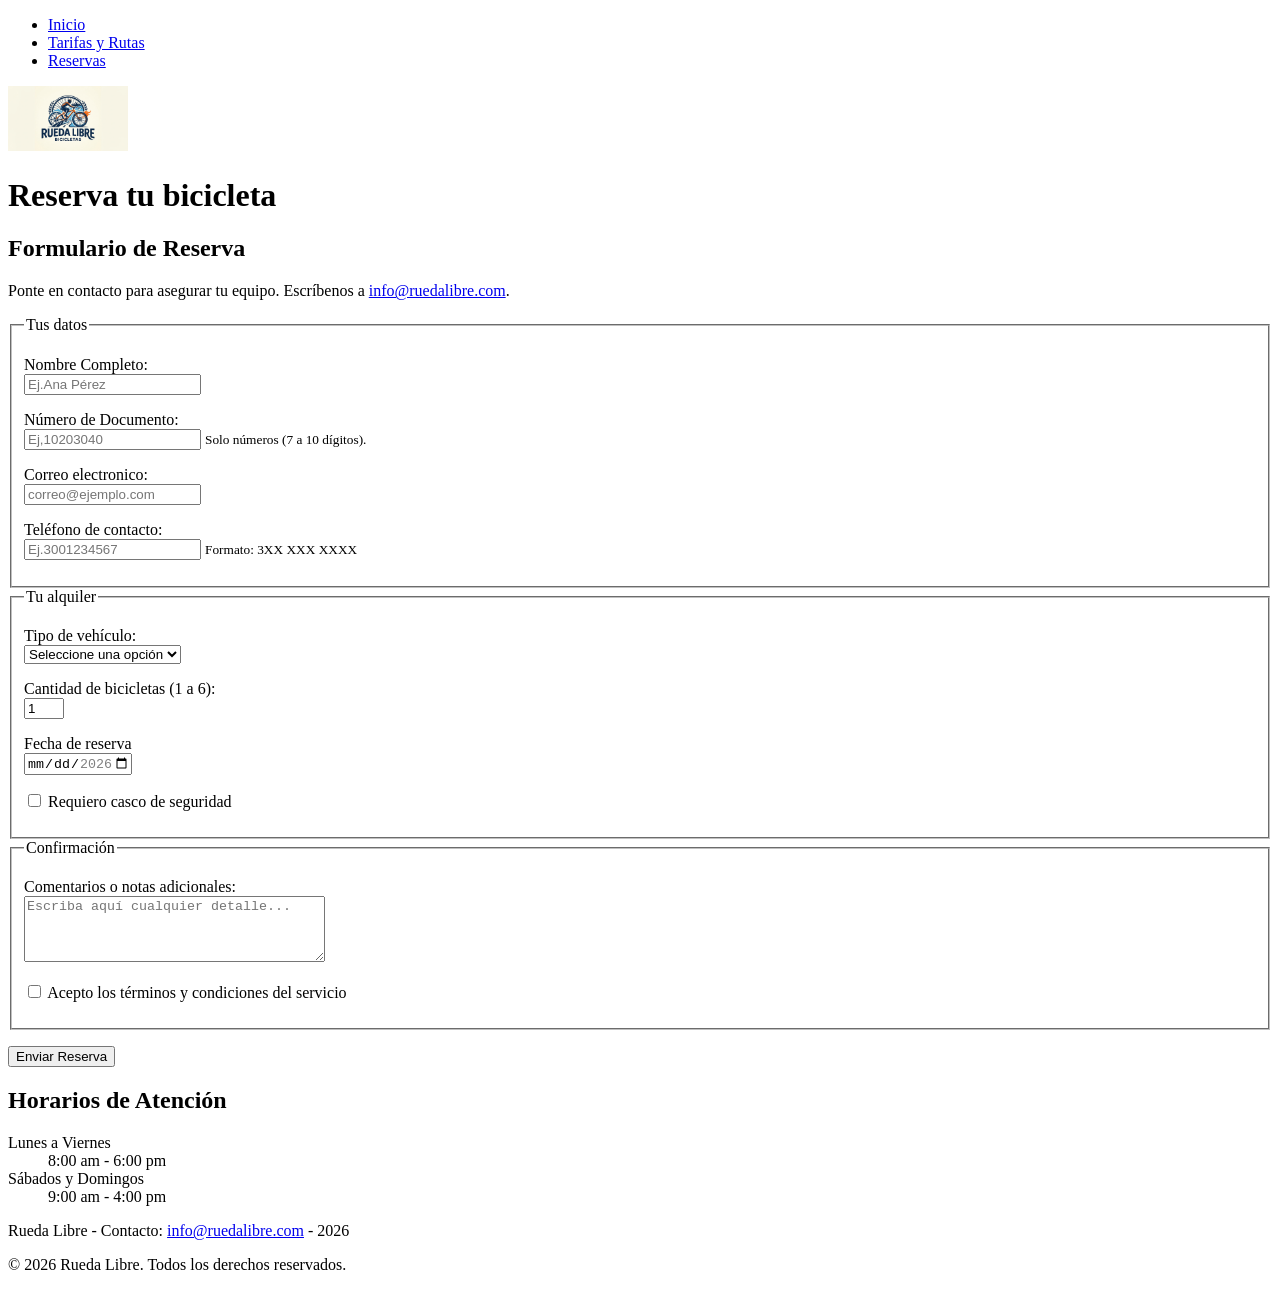
==== paginas/reservas.html @ 75bfa17c "Corrijo errores de textos alternativos, de jerarquia de encabezado y  enlaces descriptivos" ====
<!DOCTYPE html>
<html lang="es">
<head>
    <meta charset="UTF-8">
    <title> Reservas - Rueda Libre</title>
    <meta name="description" content="Reserva tu bicicleta en Rueda Libre de forma rápida y sencilla.">
</head>
<body>

    <header>
        <nav> 
            <ul>
                <li><a href="../index.html">Inicio</a></li>
                <li><a href="tarifas.html">Tarifas y Rutas</a></li>
                <li><a href="reservas.html">Reservas</a></li>
            </ul>
        </nav>
            <img src="../img/logo.jpeg" alt="Logo Rueda Libre" width="120">
            <h1>Reserva tu bicicleta</h1> 
    </header>

    <main>
        <section>
            <h2>Formulario de Reserva</h2>
            <p>Ponte en contacto para asegurar tu equipo. Escríbenos a <a href="mailto:info@ruedalibre.com">info@ruedalibre.com</a>.</p>
        
            <form action="#" method="post"> 

                <fieldset>     
                  <legend>Tus datos</legend>
                    
                  <p> 
                    <label for="nombre">Nombre Completo:</label><br>
                    <input type="text" id="nombre" name="nombre" required minlength="3" maxlength="50" placeholder="Ej.Ana Pérez">
                  </p>

                  <p>
                    <label for="documento">Número de Documento:</label><br>
                    <input type="text" id="documento" name="documento" required pattern="[0-9]{7,10}" title="Debe tener entre 7 y 10 dígitos numéricos" placeholder="Ej,10203040">
                    <small>Solo números (7 a 10 dígitos).</small>
                  </p>

                  <p>
                    <label for="correo">Correo electronico:</label><br>
                    <input type="email" id="correo" name="correo" required placeholder="correo@ejemplo.com">
                  </p>

                  <p>
                    <label for="telefono">Teléfono de contacto:</label><br>
                    <input type="tel" id="telefono" name="telefono" required pattern="3[0-9]{9}" title="Debe iniciar con 3 y debe tener 10 dígitos en total" placeholder="Ej.3001234567">
                    <small>Formato: 3XX XXX XXXX</small>
                 </p>
             </fieldset>

             <fieldset>
                <legend>Tu alquiler</legend>

                <p> 
                    <label for="vehiculo">Tipo de vehículo:</label><br>
                    <select id="vehiculo" name="vehiculo" required>
                        <option value="" disabled selected>Seleccione una opción</option>
                        <option value="bici-urbana">Bicicleta Urbana</option>
                        <option value="bici-montaña">Bicicleta de Montaña</option>
                    </select>
                </p>

                <p> 
                    <label for="cantidad">Cantidad de bicicletas (1 a 6):</label><br>
                    <input type="number" id="cantidad" name="cantidad" min="1" max="6" value="1" required>
                </p>

                <p>
                   <label for="fecha">Fecha de reserva</label><br>
                   <input type="date" id="fecha" name="fecha" min="2026-01-01" max="2026-12-31" required>
                </p>

                <p> 
                    <input type="checkbox" id="casco" name="casco" value="si">
                    <label for="casco">Requiero casco de seguridad</label>
                </p>
             </fieldset>

             <fieldset>
                <legend>Confirmación</legend>

                <p>
                    <label for="comentarios">Comentarios o notas adicionales:</label><br>
                    <textarea id="comentarios" name="comentarios" rows="4" cols="35" placeholder="Escriba aquí cualquier detalle..."></textarea>
                </p>

                <p>
                    <input type="checkbox" id="terminos" name="terminos" required>
                    <label for="terminos">Acepto los términos y condiciones del servicio</label>
                </p>
             </fieldset>

             <p>
                <button type="submit">Enviar Reserva</button>
             </p>

            </form>
        </section>
        
        <aside> 
            <h2>Horarios de Atención</h2>
            <dl>
                <dt>Lunes a Viernes</dt>
                <dd>8:00 am - 6:00 pm</dd>

                <dt>Sábados y Domingos</dt>
                <dd>9:00 am - 4:00 pm</dd>
            </dl>
        </aside>
    </main>

    <footer>
        <p>Rueda Libre - Contacto: <a href="mailto:info@ruedalibre.com">info@ruedalibre.com</a> - 2026</p>
        <p>&copy; 2026 Rueda Libre. Todos los derechos reservados.</p>
    </footer>
    
</body>
</html>
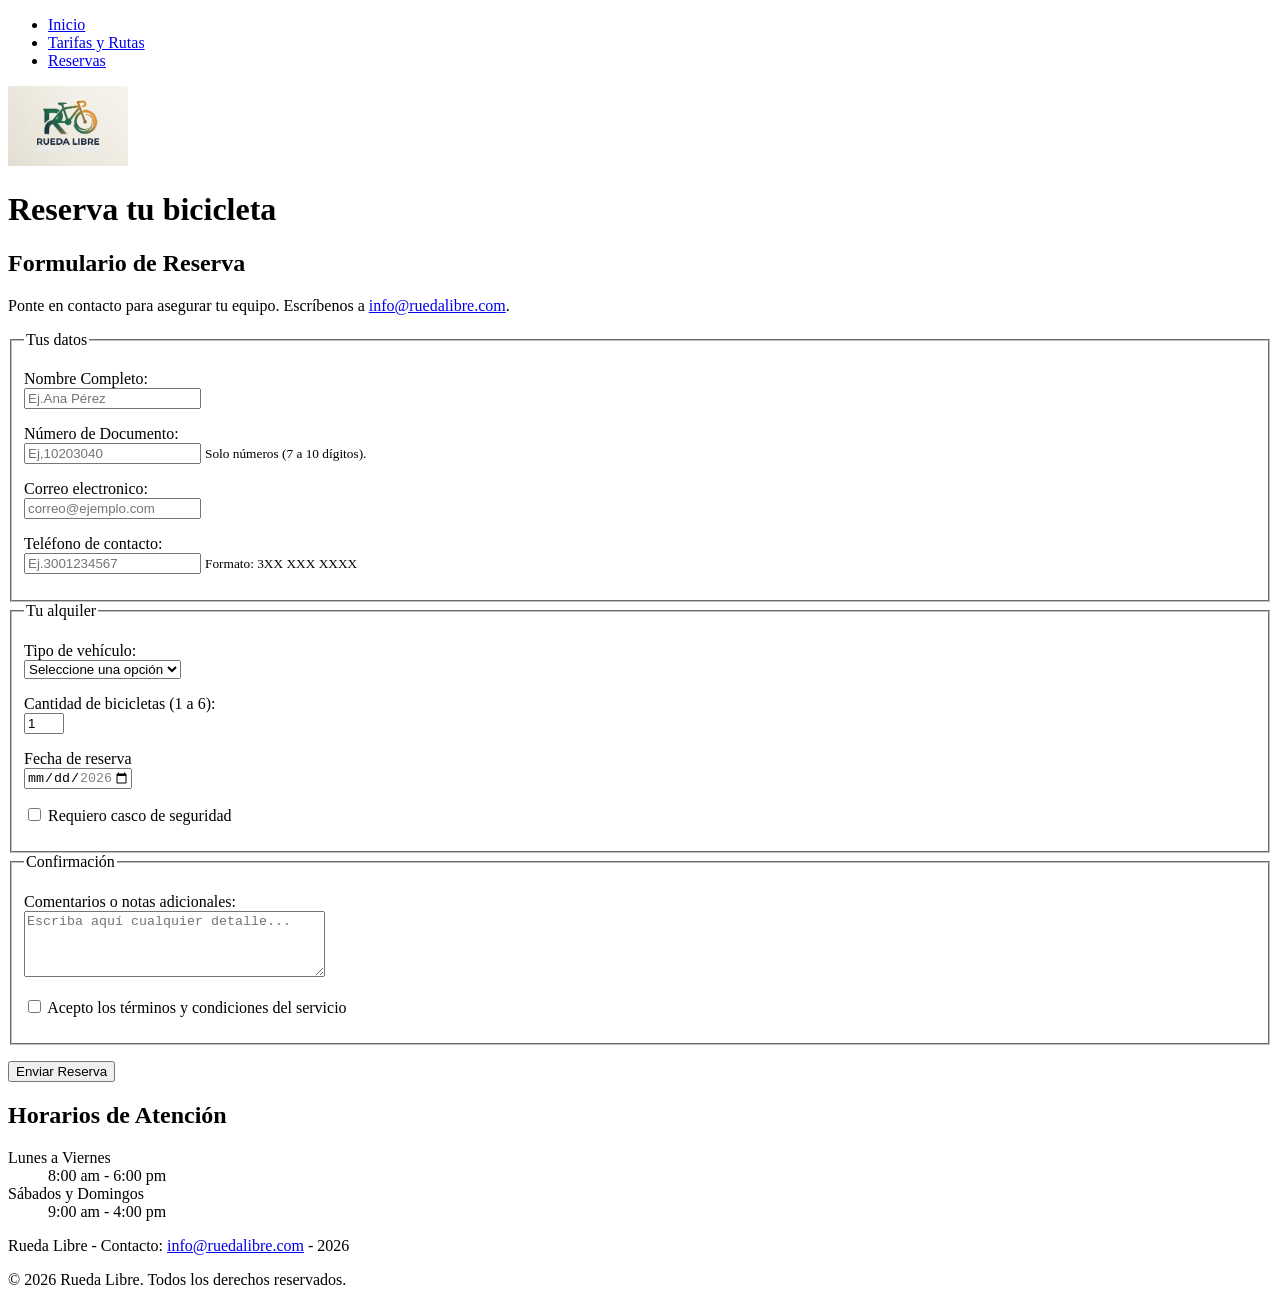
==== commit b32da371: "Proyecto actualizado con accesibilidad, formularios, bitacora y modifico las imagenes de las paginas" ====
--- a/paginas/reservas.html
+++ b/paginas/reservas.html
@@ -15,7 +15,7 @@
                 <li><a href="reservas.html">Reservas</a></li>
             </ul>
         </nav>
-            <img src="../img/logo.jpeg" alt="Logo Rueda Libre" width="120">
+            <img src="../img/imglogo.jpg" alt="Logo Rueda Libre" width="120">
             <h1>Reserva tu bicicleta</h1> 
     </header>
 
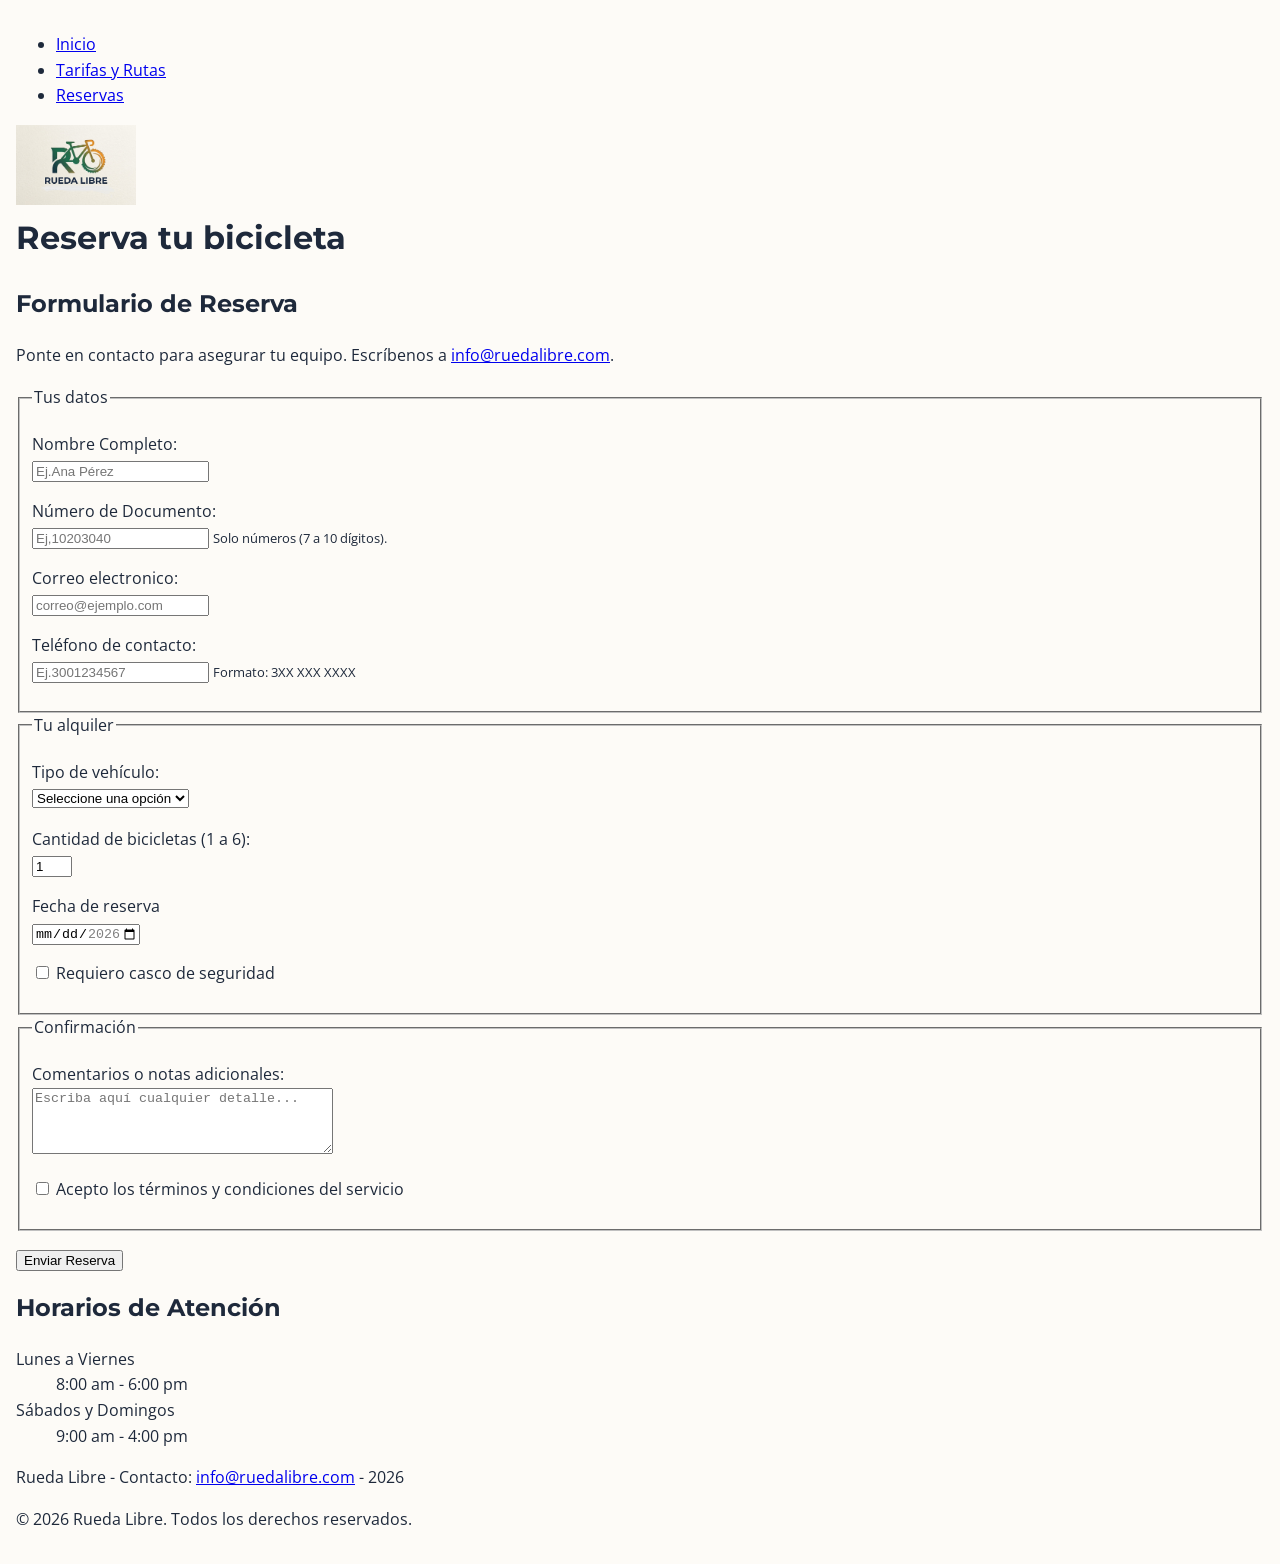
==== commit e8913e12: "Empiezo a configurar CSS, agrego variables, Google Fonts, herencia y estilos globales implementados" ====
--- a/paginas/reservas.html
+++ b/paginas/reservas.html
@@ -4,6 +4,12 @@
     <meta charset="UTF-8">
     <title> Reservas - Rueda Libre</title>
     <meta name="description" content="Reserva tu bicicleta en Rueda Libre de forma rápida y sencilla.">
+    
+    <link rel="preconnect" href="https://fonts.googleapis.com">
+    <link rel="preconnect" href="https://fonts.gstatic.com" crossorigin>
+    <link href="https://fonts.googleapis.com/css2?family=Montserrat:wght@600;700&family=Open+Sans:wght@400;600&display=swap" rel="stylesheet">
+    
+    <link rel="stylesheet" href="../css/styles.css">
 </head>
 <body>
 
--- a/css/styles.css
+++ b/css/styles.css
@@ -0,0 +1,40 @@
+/*VARIABLES GLOBALES*/
+
+/* Paleta de Colores de Rueda Libre */
+:root {
+    --color-crema:#FDFBF7;
+    --color-azul-noche: #1E293B;
+    --color-verde-ruta: #0D9488;
+    --color-naranja-pedal: #F97316;
+    --color-gris-asfalto: #475569;
+
+/* Familias Tipográficas con fuentes de respaldo */
+
+--font-titulos: 'Montserrat', sans-serif;
+--font-cuerpo: 'Open Sans', sans-serif;
+
+/* Escala de Espaciado en rem:hace que tu sitio sea accesible y se adapte si el usuario cambia el tamaño de letra en su navegador. */
+
+--espacio-sm: 0.5rem;  /* 8px aprox */
+--espacio-md: 1rem;   /* 16px aprox */
+--espacio-lg: 2rem;  /* 32px aprox */
+}
+
+/*ESTILOS BASE Y HERENCIA*/
+
+body{
+    font-family: var(--font-cuerpo);
+    color: var(--color-azul-noche);
+    background-color: var(--color-crema);
+    margin: 0;
+    padding: var(--espacio-md);
+    line-height: 1.6;
+}
+
+/* Selector agrupado para todos los encabezados */
+
+h1, h2, h3, h4, h5 , h6 {
+    font-family: var(--font-titulos);
+    color: var(--color-azul-noche);
+    margin-top: 0;
+}
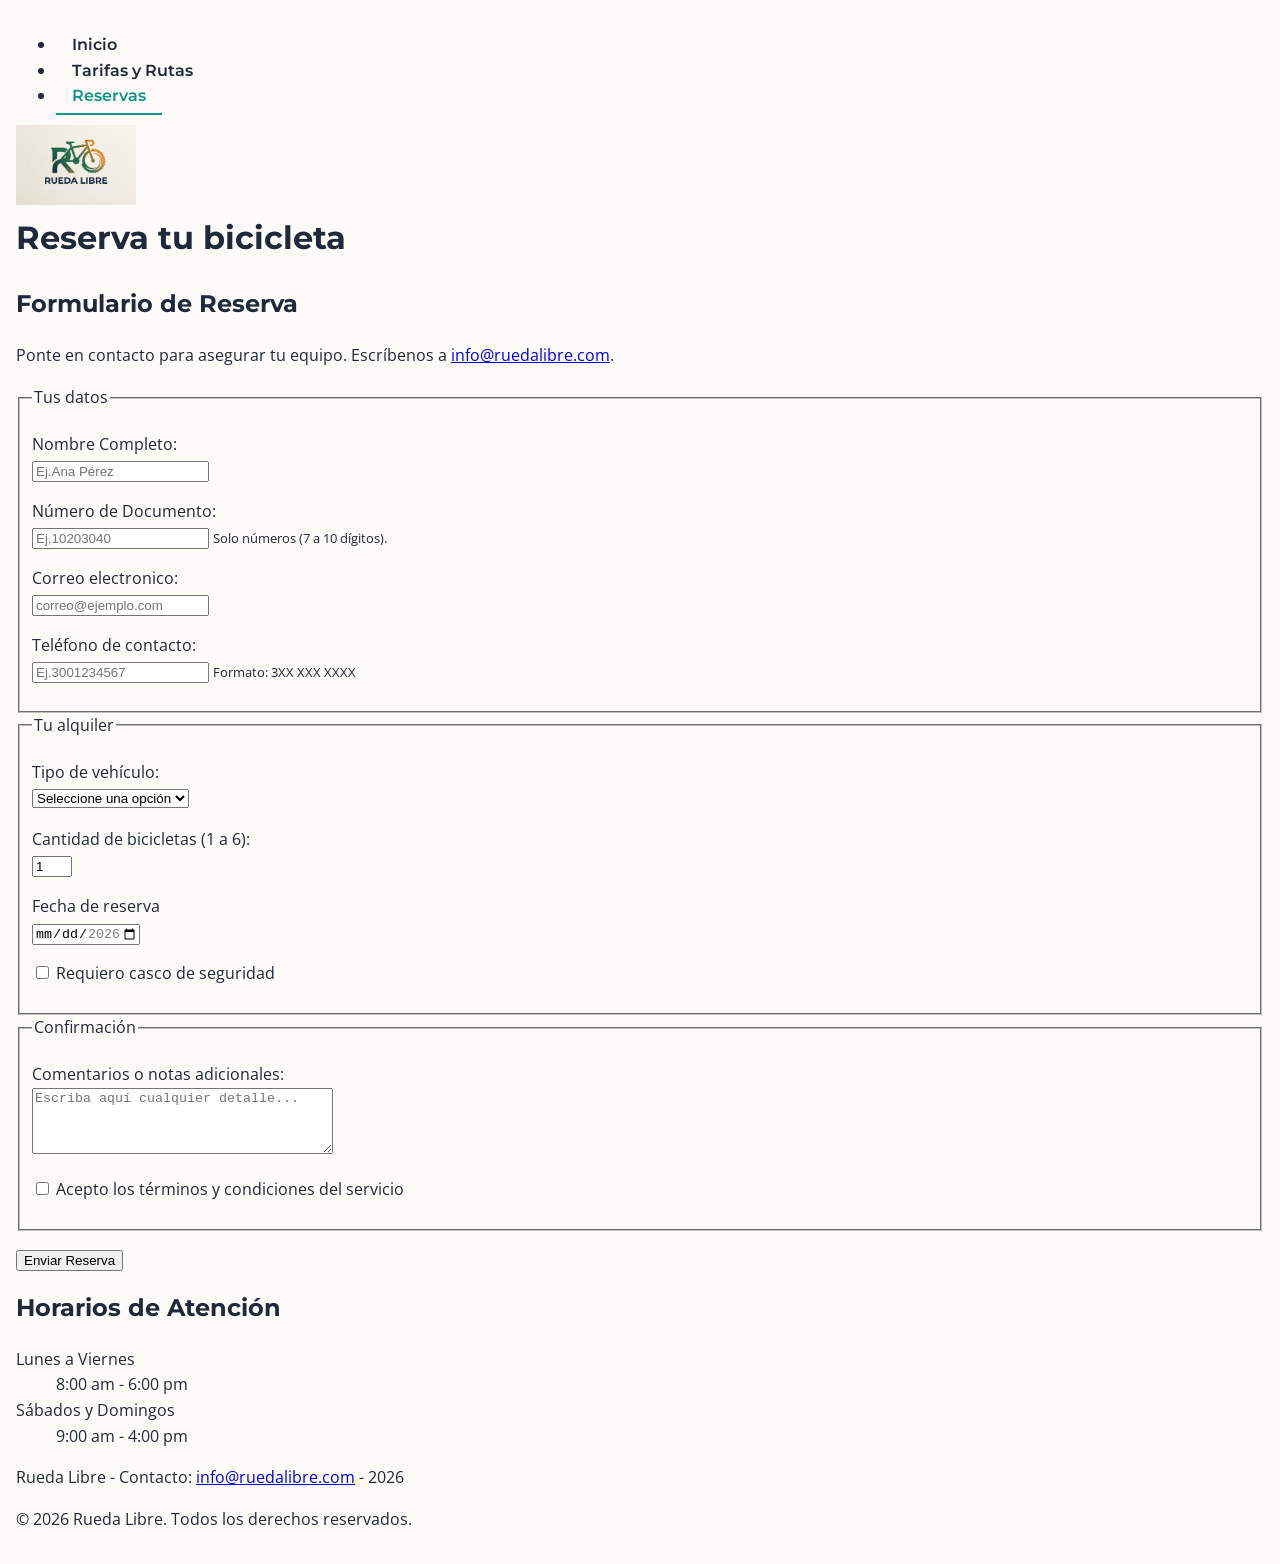
==== commit dfefe77b: "En CSS agrego menu con estados interactivos, especificidad, botos CTA y foco accesible" ====
--- a/paginas/reservas.html
+++ b/paginas/reservas.html
@@ -15,10 +15,10 @@
 
     <header>
         <nav> 
-            <ul>
+            <ul id="menu">
                 <li><a href="../index.html">Inicio</a></li>
                 <li><a href="tarifas.html">Tarifas y Rutas</a></li>
-                <li><a href="reservas.html">Reservas</a></li>
+                <li><a href="reservas.html" class="activo">Reservas</a></li>
             </ul>
         </nav>
             <img src="../img/imglogo.jpg" alt="Logo Rueda Libre" width="120">
--- a/css/styles.css
+++ b/css/styles.css
@@ -37,4 +37,65 @@
     font-family: var(--font-titulos);
     color: var(--color-azul-noche);
     margin-top: 0;
-}+}
+
+/* Estilo base para los enlaces del menú */
+#menu a {
+    color: var(--color-azul-noche);
+    text-decoration: none;
+    font-family:var(--font-titulos);
+    font-weight:600;
+    padding:var(--espacio-sm) var(--espacio-md);
+    transition: bacground-color 0.3s ease, color 0.3s ease;
+}
+
+/* Enlace activo de la página actual (Combinando ID + Clase para ganar especificidad limpia) */
+#menu a.activo {
+    color:var(--color-verde-ruta);
+    border-bottom: 2px solid var(--color-verde-ruta);
+}
+
+/* Estado al pasar el cursor */
+#menu a:hover {
+    color:var(--color-verde-ruta);
+}
+
+/* Estado al navegar con el teclado */
+#menu a:focus, 
+#menu a:focus-visible {
+    outline: 3px solid var(--color-naranja-pedal) !important;
+    outline-offset: 3px !important;
+    background-color: var(--color-crema);
+}
+
+
+/* Botón de Llamado a la Acción (CTA) */
+.btn-cta {
+    display: inline-block;
+    background-color: var(--color-verde-ruta);
+    color: #FFFFFF; 
+    font-family: var(--font-titulos);
+    font-weight: 700;
+    padding: var(--espacio-sm) var(--espacio-lg);
+    border-radius: 4px;
+    text-decoration: none;
+    box-shadow: 0 2px 4px rgba(0,0,0,0.1);
+    transition: background-color 0.2 ease;
+}
+
+.btn-cta:hover {
+    background-color: var(--color-azul-noche); /* Cambia a Azul Noche al pasar el mouse */
+}
+
+.btn-cta:focus {
+    outline: 3px solid var(--color-naranja-pedal);
+    outline-offset: 2px;
+}
+
+/* Estilo de foco para campos de formulario */
+input:focus, select:focus, textarea:focus,
+input:focus-visible, select:focus-visible, textarea:focus-visible {
+    outline: 3px solid var(--color-naranja-pedal) !important; /* Quitamos el borde por defecto del navegador */
+    outline-offset: 2px !important;
+    border-color: var(--color-verde-ruta) !important;
+}
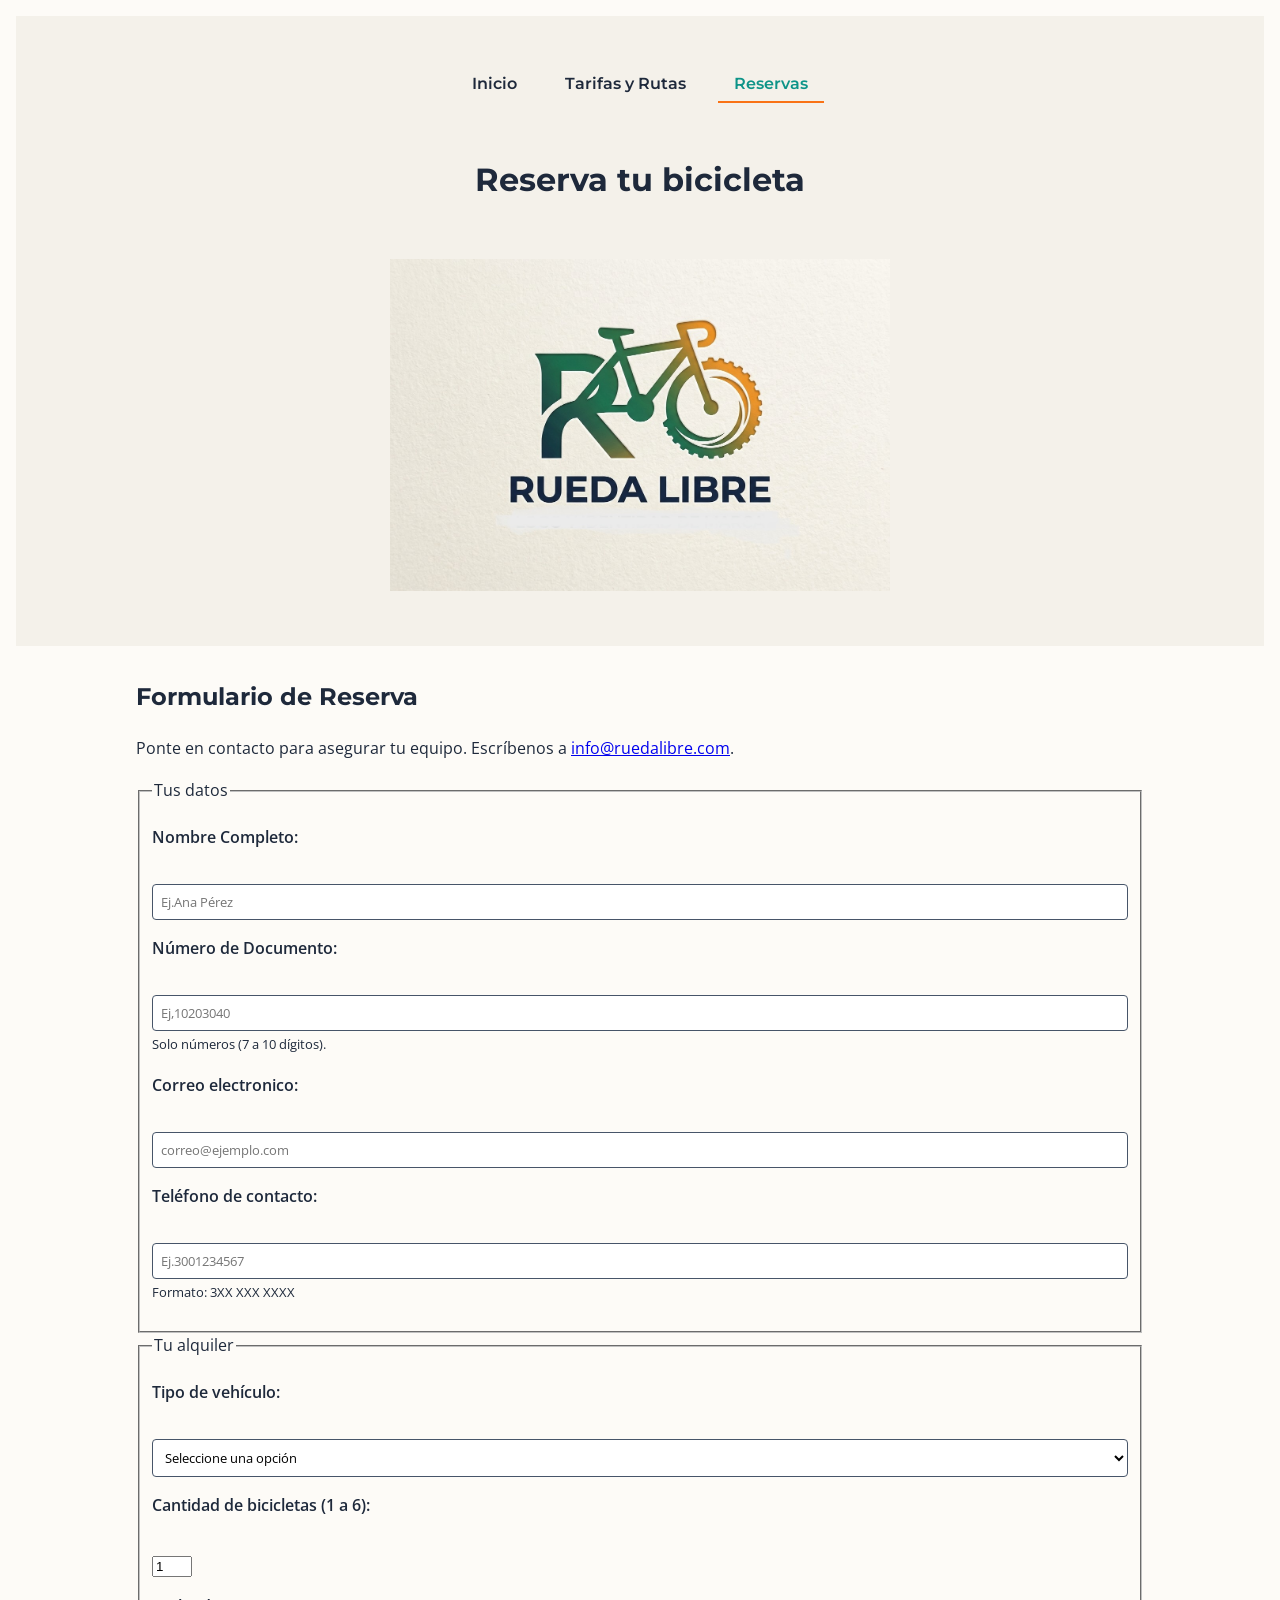
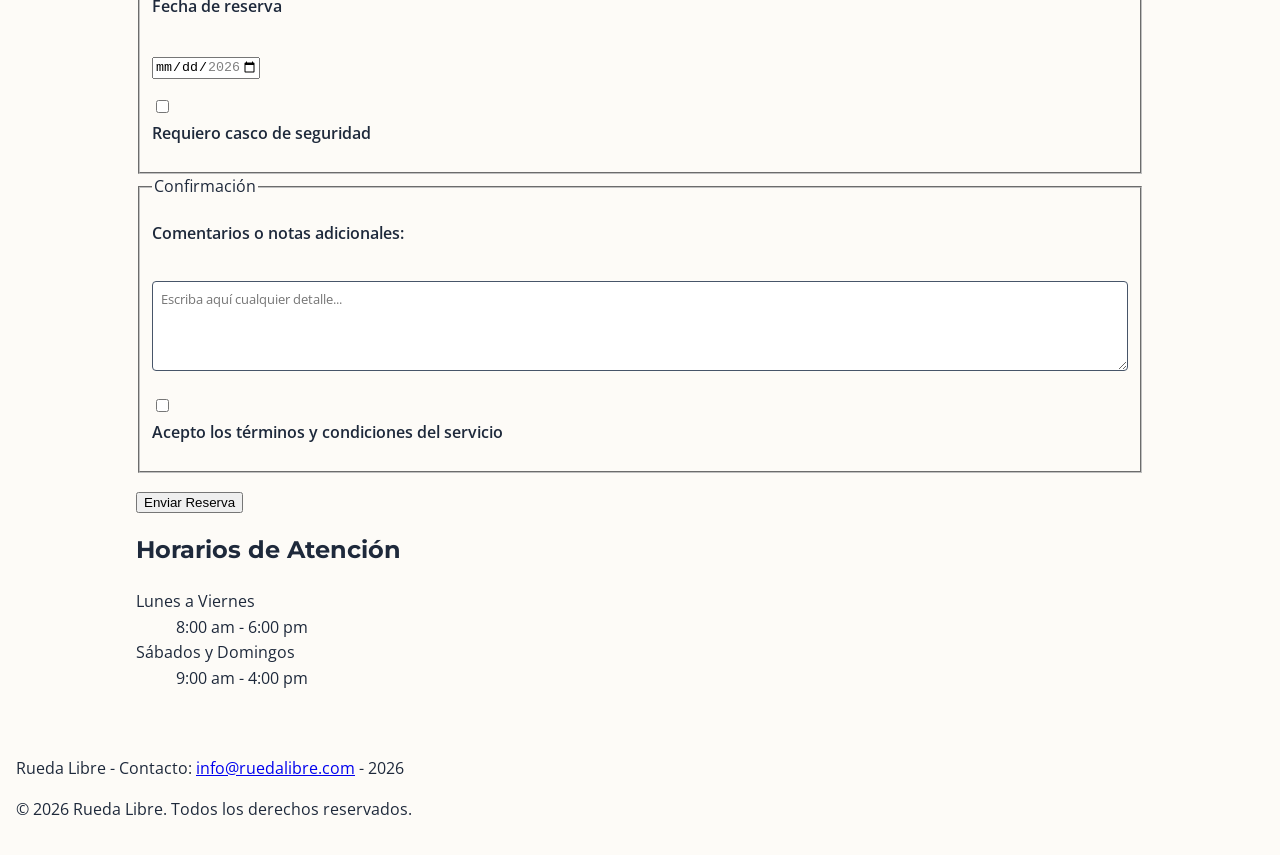
==== commit d3971487: "Lanzamiento v1.0: Etiqueta de novedad, boton flotante de WhatsApp, accesibilidad y estilos consolida" ====
--- a/paginas/reservas.html
+++ b/paginas/reservas.html
@@ -13,16 +13,16 @@
 </head>
 <body>
 
-    <header>
+    <header class="hero-portada">
         <nav> 
             <ul id="menu">
                 <li><a href="../index.html">Inicio</a></li>
                 <li><a href="tarifas.html">Tarifas y Rutas</a></li>
                 <li><a href="reservas.html" class="activo">Reservas</a></li>
-            </ul>
+            </ul><br>
         </nav>
-            <img src="../img/imglogo.jpg" alt="Logo Rueda Libre" width="120">
             <h1>Reserva tu bicicleta</h1> 
+            <img src="../img/imglogo.jpg" alt="Logo Rueda Libre" width="500">
     </header>
 
     <main>
@@ -67,6 +67,7 @@
                         <option value="" disabled selected>Seleccione una opción</option>
                         <option value="bici-urbana">Bicicleta Urbana</option>
                         <option value="bici-montaña">Bicicleta de Montaña</option>
+                        <option value="bici-electrica">Bicicleta Eléctrica</option>
                     </select>
                 </p>
 
--- a/css/styles.css
+++ b/css/styles.css
@@ -1,7 +1,11 @@
 /*VARIABLES GLOBALES*/
 
+*, *::before, *::after {
+    box-sizing: border-box;
+}
 /* Paleta de Colores de Rueda Libre */
 :root {
+    --color-crema2:#F4F1EA;
     --color-crema:#FDFBF7;
     --color-azul-noche: #1E293B;
     --color-verde-ruta: #0D9488;
@@ -20,7 +24,7 @@
 --espacio-lg: 2rem;  /* 32px aprox */
 }
 
-/*ESTILOS BASE Y HERENCIA*/
+/*ESTILOS BASE Y HERENCIA*/ 
 
 body{
     font-family: var(--font-cuerpo);
@@ -39,6 +43,32 @@
     margin-top: 0;
 }
 
+main {
+    max-width: 65rem;
+    margin-left: auto;
+    margin-right: auto;
+    padding: var(--espacio-lg) var(--espacio-md);
+}
+
+.hero-portada {
+    background-color: var(--color-crema2);
+    min-height: 70vh;
+    display: flex;
+    flex-direction: column;
+    justify-content: center;
+    align-items: center;
+    text-align: center;
+    gap: var(--espacio-lg);
+}
+
+/*NAVEGACIÓN Y MENÚ*/
+#menu {
+    list-style: none;
+    padding: 0;
+    margin: 0;
+    display:flex;
+    gap: var(--espacio-md);
+}
 /* Estilo base para los enlaces del menú */
 #menu a {
     color: var(--color-azul-noche);
@@ -47,12 +77,13 @@
     font-weight:600;
     padding:var(--espacio-sm) var(--espacio-md);
     transition: bacground-color 0.3s ease, color 0.3s ease;
+    gap: var(--espacio-lg);
 }
 
 /* Enlace activo de la página actual (Combinando ID + Clase para ganar especificidad limpia) */
 #menu a.activo {
     color:var(--color-verde-ruta);
-    border-bottom: 2px solid var(--color-verde-ruta);
+    border-bottom: 2px solid var(--color-naranja-pedal);
 }
 
 /* Estado al pasar el cursor */
@@ -69,7 +100,7 @@
 }
 
 
-/* Botón de Llamado a la Acción (CTA) */
+/* COMPONENTES (Tarjetas y Botones) */
 .btn-cta {
     display: inline-block;
     background-color: var(--color-verde-ruta);
@@ -92,6 +123,29 @@
     outline-offset: 2px;
 }
 
+/* Botón flotante fijo en la esquina inferior derecha */
+.whatsapp-flotante {
+    position:fixed;
+    bottom: 2rem;
+    right: 2rem;
+    z-index: 1000; /* Asegura que siempre esté por encima de todo */
+}
+.whatsapp-flotante a {
+    display:inline-block;
+    background-color:#25D366; 
+    color:#FFFFFF;
+    font-family: var(--font-titulos);
+    font-weight: 700;
+    padding: var(--espacio-sm) var(--espacio-md);
+    border-radius: 50px;
+    text-decoration: none;
+    box-shadow: 0 4px 6px rgba(0,0,0,0.2);
+    transition: transform 0.2s ease;
+}
+.whatsapp-flotante a:hover {
+    transform: scale(1.05);/* Sutil efecto de zoom al pasar el mouse */
+}
+
 /* Estilo de foco para campos de formulario */
 input:focus, select:focus, textarea:focus,
 input:focus-visible, select:focus-visible, textarea:focus-visible {
@@ -99,3 +153,96 @@
     outline-offset: 2px !important;
     border-color: var(--color-verde-ruta) !important;
 }
+
+.contenedor-servicios {
+    display: flex;
+    gap: var(--espacio-md);
+    flex-wrap: wrap;
+}
+
+.tarjeta-servicio {
+    background-color: #FFFFFF;
+    border: 1px solid var(--color-gris-asfalto);
+    border-radius: 8px;
+    padding: var(--espacio-md);
+    margin-bottom: var(--espacio-md);
+    flex: 1;
+    min-width: 280px;
+}
+
+.tarjeta-servicio img {
+    width: 100%;
+    height: auto;
+    border-radius: 4px;
+}
+
+.tarjeta-con-bagde {
+    position: reltive;
+}
+/* Etiqueta flotante en la esquina superior */
+.bagde-nuevo {
+    position: absolute;
+    top: 1rem;
+    right: 1rem;
+    background-color: var(--color-naranja-pedal);
+    color: #FFFFFF;
+    font-family: var(--font-titulos);
+    font-size: 0.8rem;
+    font-weight: 700;
+    padding: 0.25rem 0.7rem;
+    border-radius: 50px;
+    box-shadow: 0 2px 4px rgba(0,0,0,0.2);
+}
+
+/*TABLAS Y FORMULARIOS*/
+
+table {
+    width: 100%;
+    border-collapse: collapse;
+    margin-top: var(--espacio-md);
+    margin-bottom: var(--espacio-md);
+}
+
+th, td {
+    padding: var(--espacio-sm) var(--espacio-md);
+    text-align: left;
+    border-bottom: 1px solid var(--color-gris-asfalto);
+}
+
+th {
+    background-color: var(--color-azul-noche);
+    color: #FFFFFF;
+    font-family: var(--font-titulos);
+}
+
+/*ESTRUCTURA DEL FORMULARIO*/ 
+
+.grupo-formulario {
+    margin-top: var(--espacio-md);
+}
+
+label {
+    display:block;
+    font-weight: 600;
+    margin-bottom: var(--espacio-sm);
+    color: var(--color-azul-noche);
+}
+
+input[type="text"],
+input[type="email"],
+input[type="tel"],
+select,
+textarea {
+    width: 100%;
+    padding: var(--espacio-sm);
+    border: 1px solid var(--color-gris-asfalto);
+    border-radius: 4px;
+    background-color: #FFFFFF;
+    font-family: var(--font-cuerpo);
+} 
+input:focus, select:focus, textarea:focus,
+input:focus-visible, select:focus-visible, textarea:focus-visible {
+    outline: 3px solid var(--color-naranja-pedal) !important;
+    outline-offset: 2px !important;
+    border-color: var(--color-verde-ruta) !important;
+}
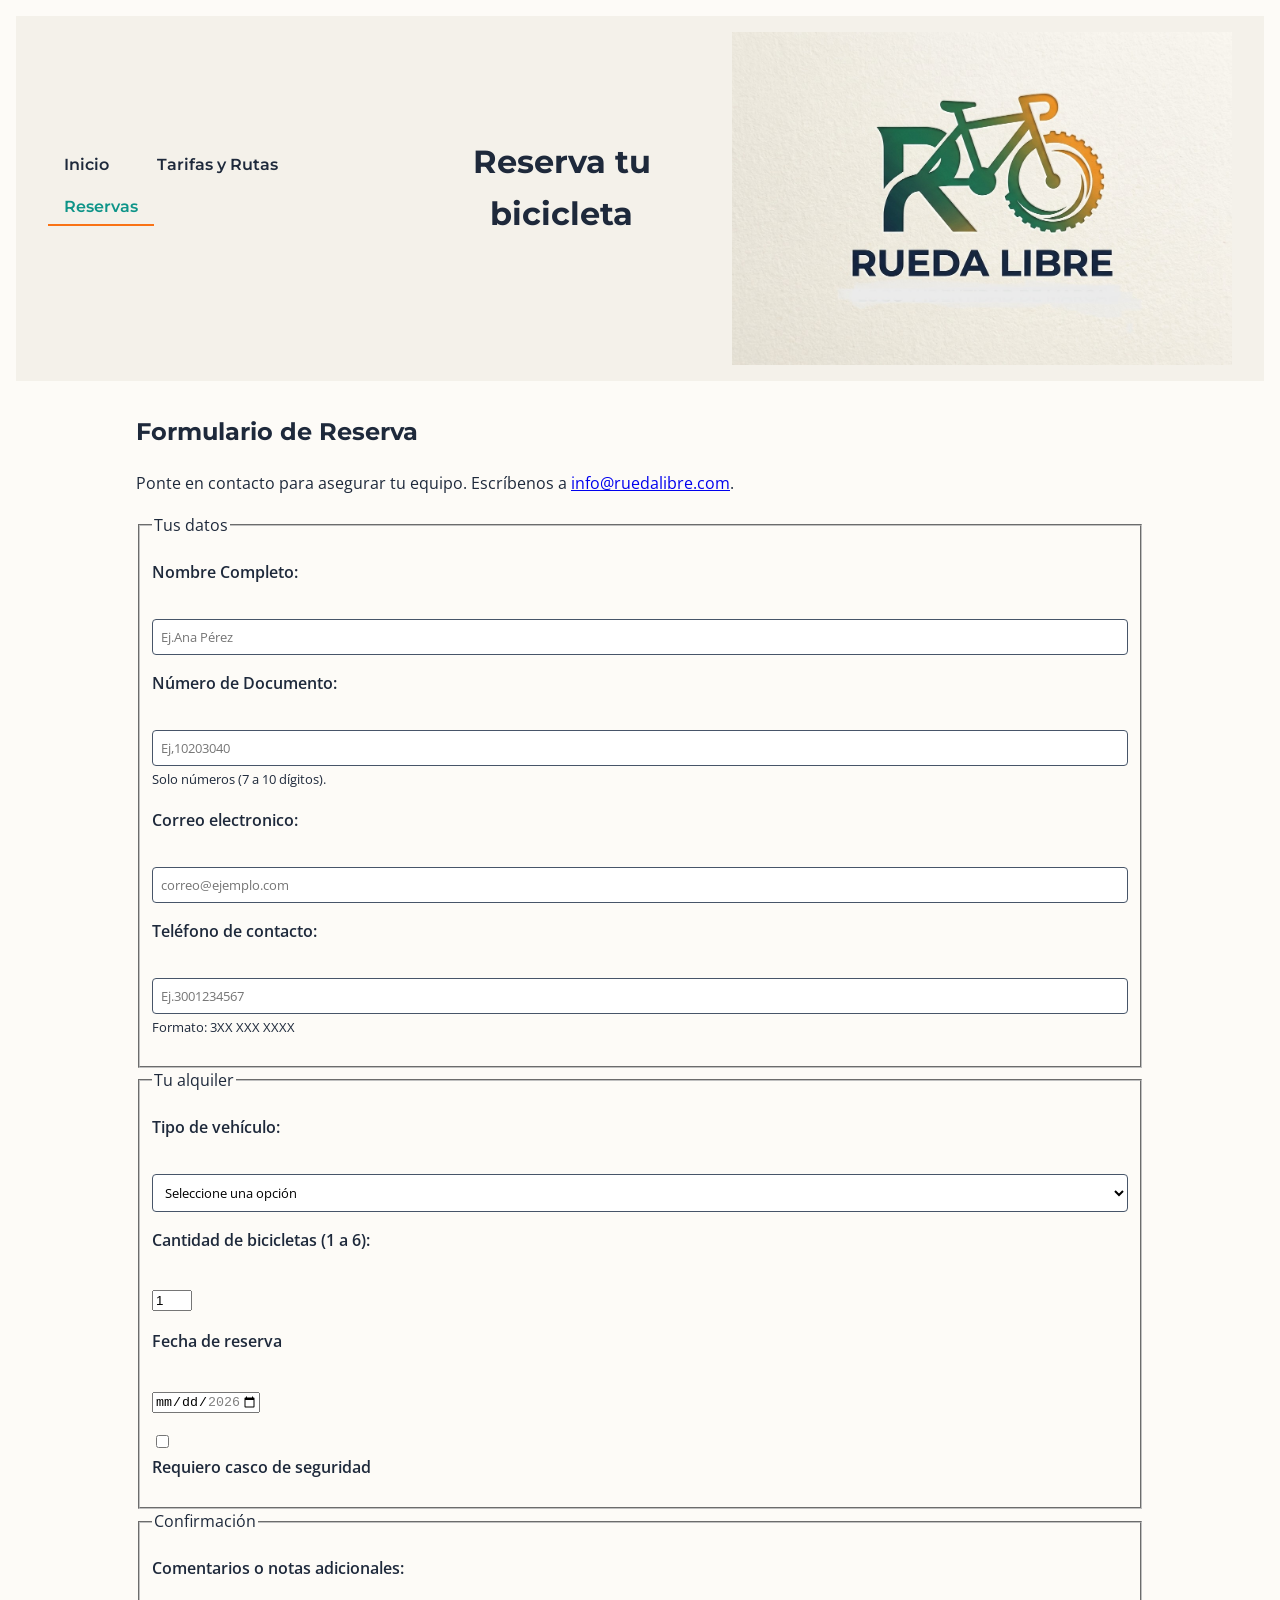
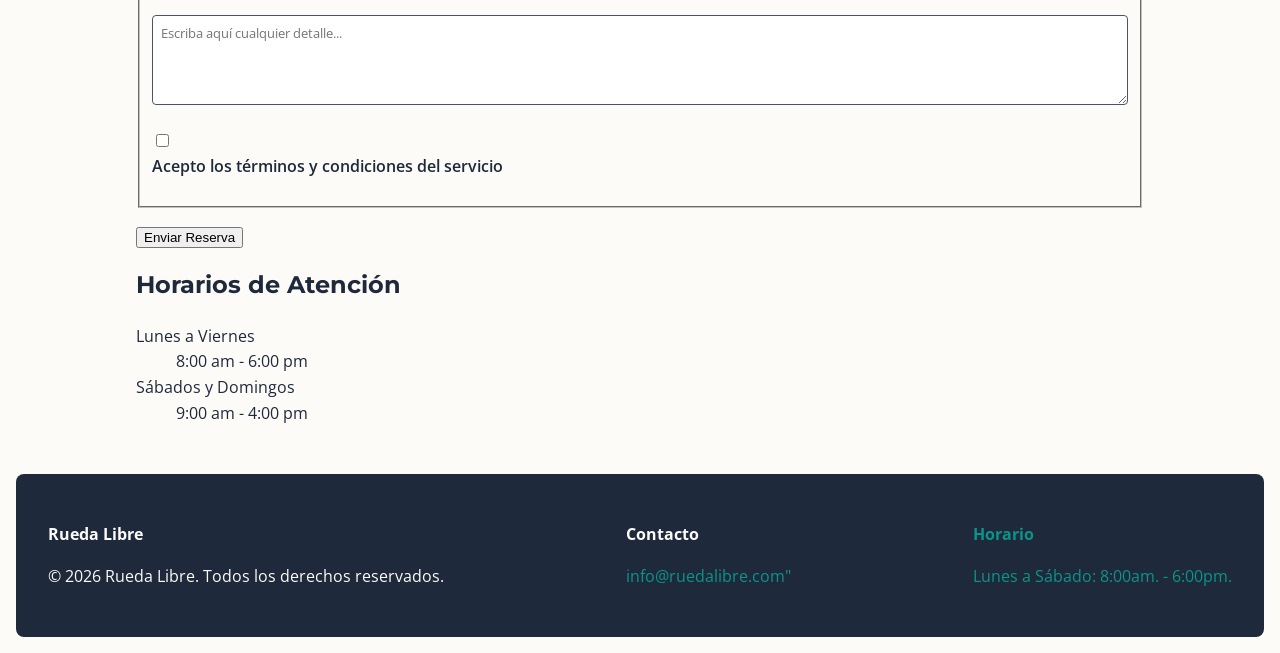
==== commit cdd0844a: "Se realiza encabezado en fila y pie de pagina organizado en tres bloques" ====
--- a/paginas/reservas.html
+++ b/paginas/reservas.html
@@ -120,9 +120,21 @@
         </aside>
     </main>
 
-    <footer>
-        <p>Rueda Libre - Contacto: <a href="mailto:info@ruedalibre.com">info@ruedalibre.com</a> - 2026</p>
-        <p>&copy; 2026 Rueda Libre. Todos los derechos reservados.</p>
+    <footer class="site-footer">
+        <div class="footer-bloque">
+            <p><strong> Rueda Libre</strong></p>
+            <p>&copy; 2026 Rueda Libre. Todos los derechos reservados.</p>
+        </div>
+        
+        <div class="footer-bloque">
+            <p><strong>Contacto</strong></p>
+            <p><a href="mailto:info@ruedalibre.com">info@ruedalibre.com"</p>
+        </div>
+
+        <div class="footer-bloque">
+            <p><strong>Horario</strong></p>
+            <p>Lunes a Sábado: 8:00am. - 6:00pm.</p>
+        </div>
     </footer>
     
 </body>
--- a/css/styles.css
+++ b/css/styles.css
@@ -6,11 +6,11 @@
 /* Paleta de Colores de Rueda Libre */
 :root {
     --color-crema2:#F4F1EA;
-    --color-crema:#FDFBF7;
-    --color-azul-noche: #1E293B;
-    --color-verde-ruta: #0D9488;
-    --color-naranja-pedal: #F97316;
-    --color-gris-asfalto: #475569;
+    --color-crema: #FDFBF7;
+  --color-azul-noche: #1E293B;
+  --color-verde-ruta: #0D9488;
+  --color-naranja-pedal: #F97316;
+  --color-gris-asfalto: #475569;
 
 /* Familias Tipográficas con fuentes de respaldo */
 
@@ -52,13 +52,14 @@
 
 .hero-portada {
     background-color: var(--color-crema2);
-    min-height: 70vh;
+    min-height: 30vh; /*Se redujo un poco para que quede como barra */
     display: flex;
-    flex-direction: column;
-    justify-content: center;
+    flex-direction: row; /*Para lococar los elementos en fila*/
+    justify-content: space-between; /*Manda uno a cada extremo*/
     align-items: center;
+    padding: var(--espacio-md) var(--espacio-lg);
     text-align: center;
-    gap: var(--espacio-lg);
+    gap: var(--espacio-md);
 }
 
 /*NAVEGACIÓN Y MENÚ*/
@@ -68,6 +69,7 @@
     margin: 0;
     display:flex;
     gap: var(--espacio-md);
+    flex-wrap: wrap; /*para que los enlaces pasen a otra linea si no caben*/
 }
 /* Estilo base para los enlaces del menú */
 #menu a {
@@ -245,4 +247,26 @@
     outline: 3px solid var(--color-naranja-pedal) !important;
     outline-offset: 2px !important;
     border-color: var(--color-verde-ruta) !important;
+}
+
+/*ESTILOS DEL PIE DE PÁGINA (FOOTER)*/
+
+.site-footer {
+    display: flex;
+    justify-content: space-between;
+    align-items: flex-start; /*Alineados por arriba*/
+    gap: var(--espacio-md);
+    background-color: var(--color-azul-noche);
+    color: var(--color-crema);
+    padding: var(--espacio-lg);
+    border-radius: 8px;
+}
+
+.site-footer a {
+    color: var(--color-verde-ruta);
+    text-decoration: none;
+}
+
+.site-footer a:hover {
+    text-decoration: underline;
 }
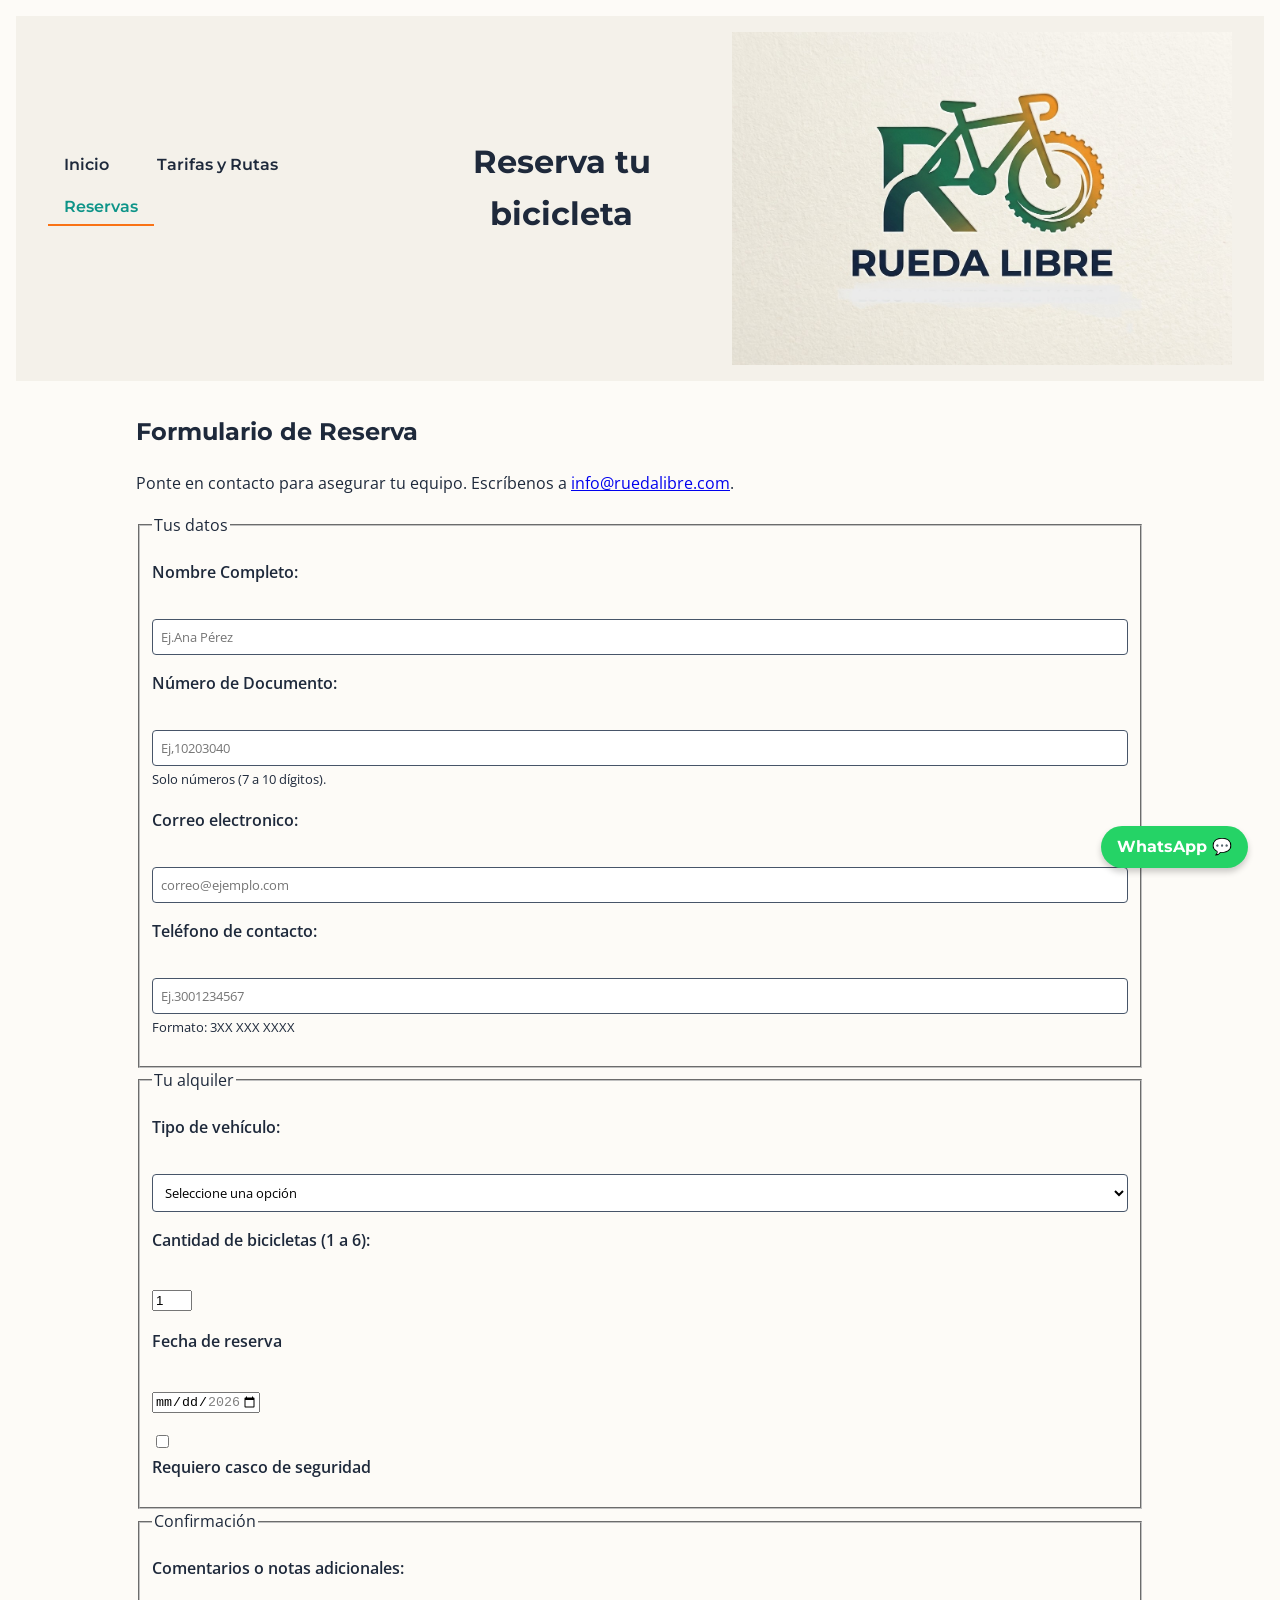
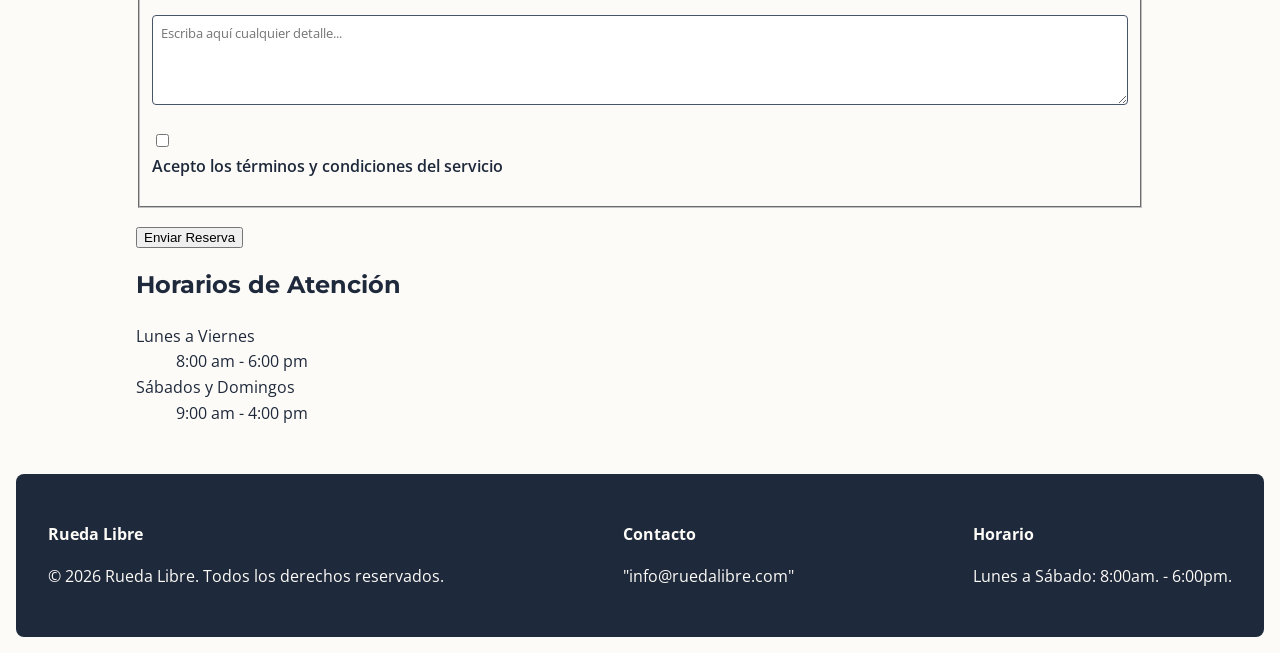
==== commit c903bb14: "Corrijo error de sintaxis en el footer" ====
--- a/paginas/reservas.html
+++ b/paginas/reservas.html
@@ -128,7 +128,7 @@
         
         <div class="footer-bloque">
             <p><strong>Contacto</strong></p>
-            <p><a href="mailto:info@ruedalibre.com">info@ruedalibre.com"</p>
+            <p><a href="mailto:info@ruedalibre.com">"info@ruedalibre.com"</a></p>
         </div>
 
         <div class="footer-bloque">
@@ -137,5 +137,10 @@
         </div>
     </footer>
     
+    <aside class="whatsapp-flotante">
+        <a href="https://wa.link/d7h5r6" target="_blank" rel="noopener noreferrer">
+          WhatsApp 💬 
+        </a>
+    </aside>
 </body>
 </html>
--- a/css/styles.css
+++ b/css/styles.css
@@ -263,7 +263,7 @@
 }
 
 .site-footer a {
-    color: var(--color-verde-ruta);
+    color: var(--color-crema);
     text-decoration: none;
 }
 
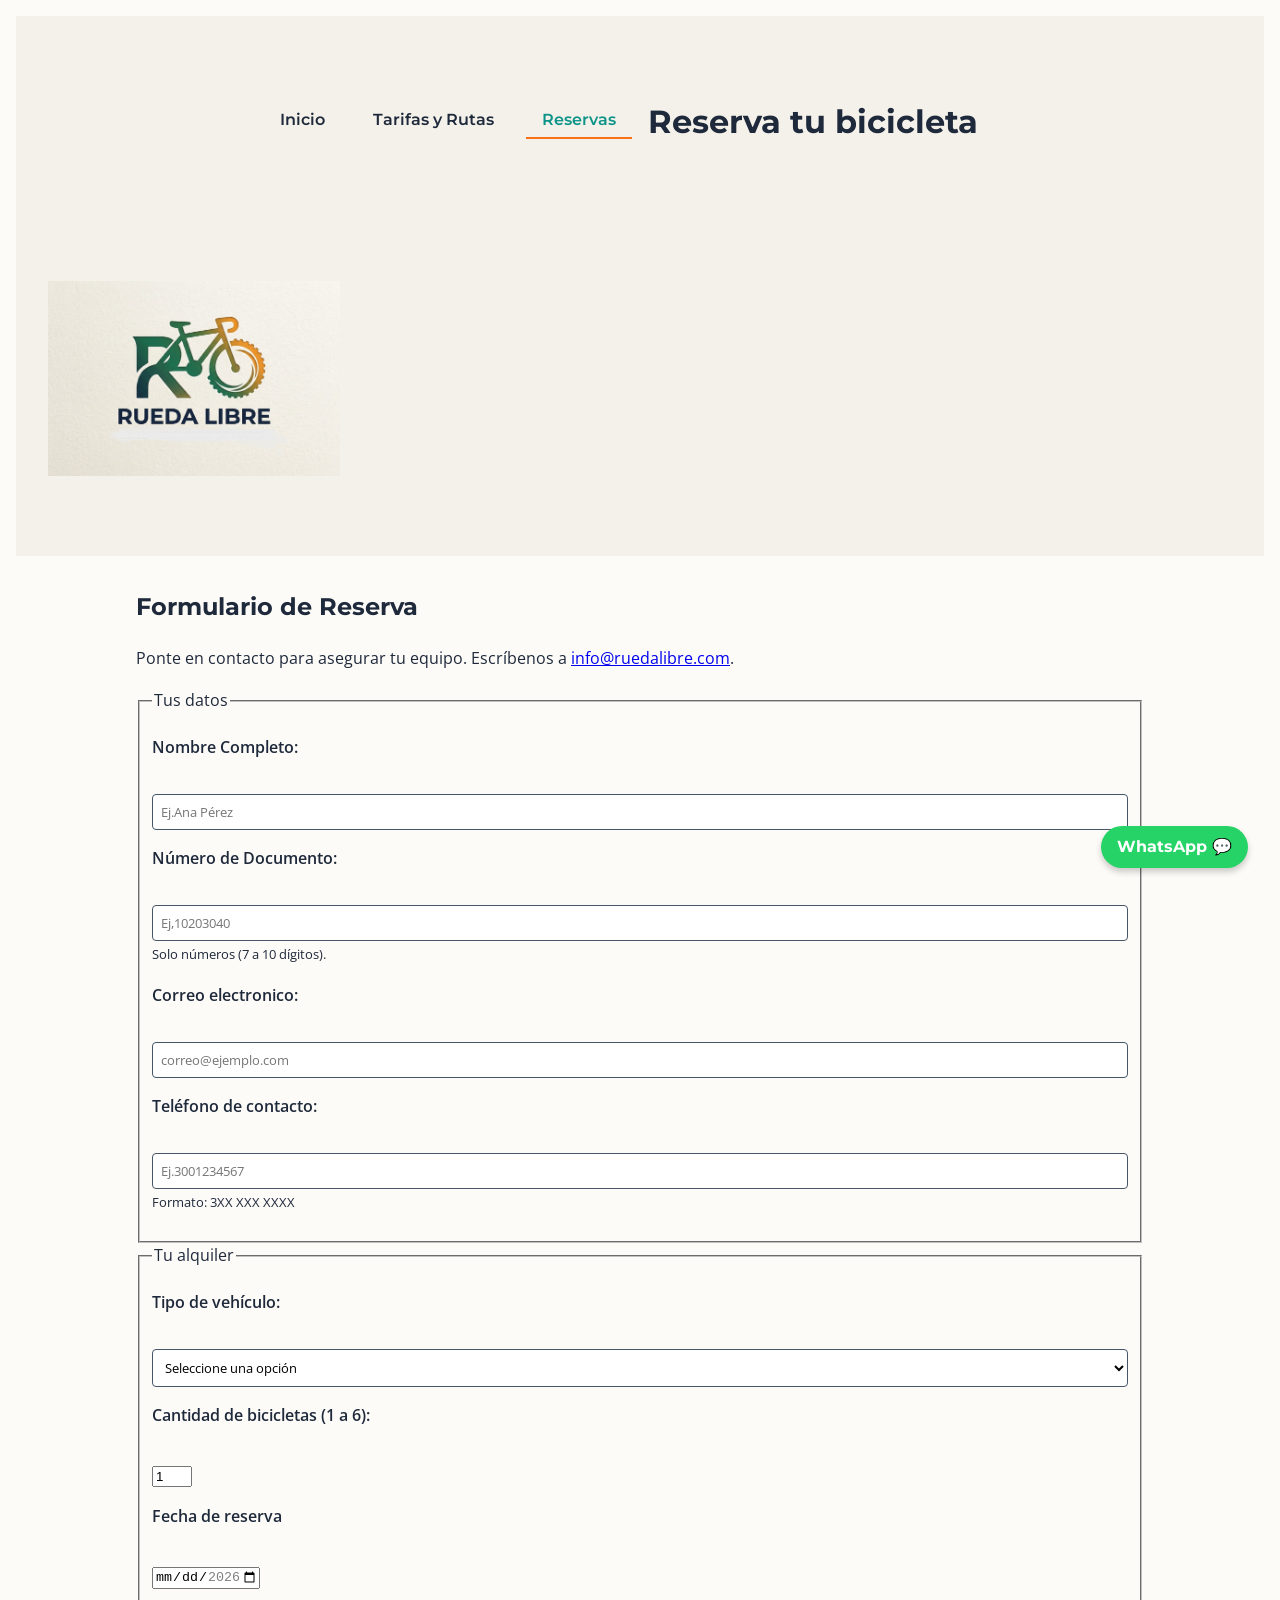
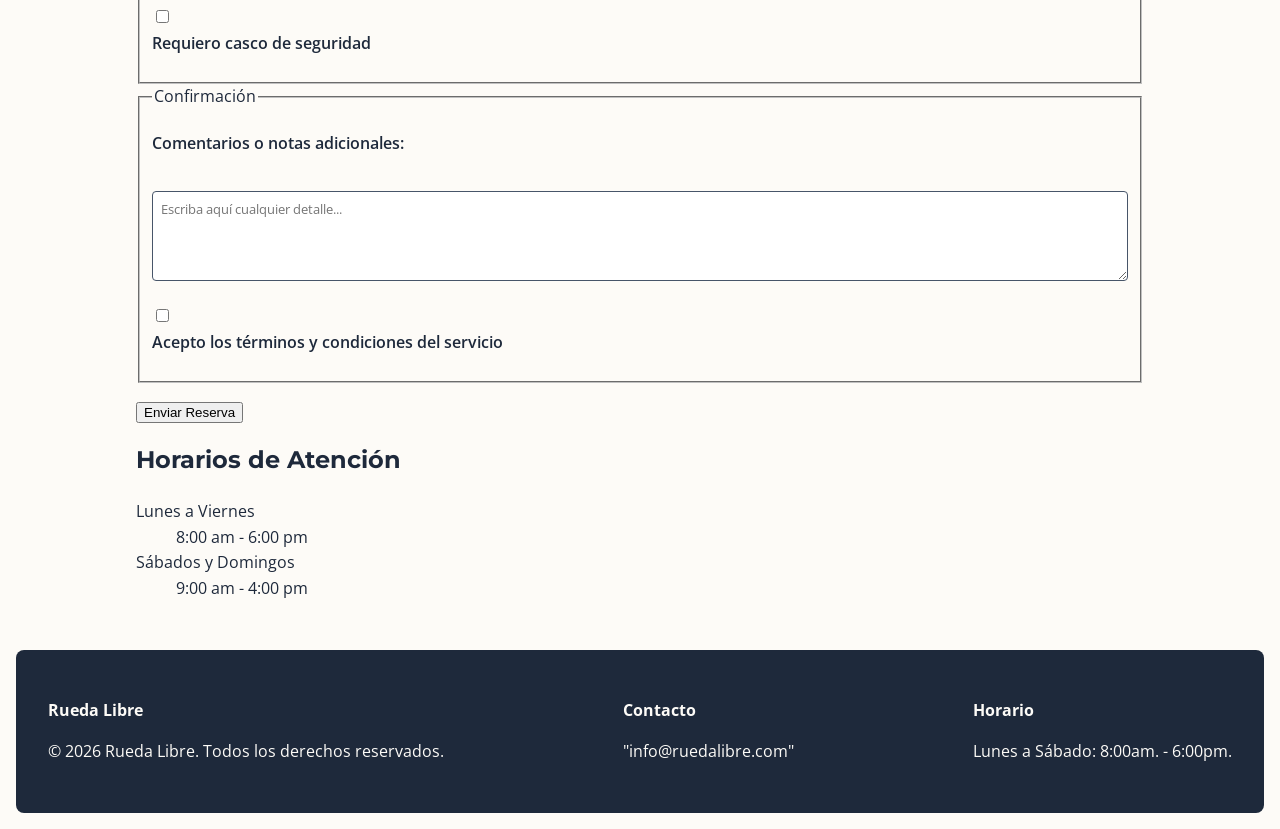
==== commit b23c5cf1: "Retroceso, se vuelve a modificar el codigo, adaptabilidad movil con media Queries y diseño Responsiv" ====
--- a/paginas/reservas.html
+++ b/paginas/reservas.html
@@ -21,8 +21,9 @@
                 <li><a href="reservas.html" class="activo">Reservas</a></li>
             </ul><br>
         </nav>
-            <h1>Reserva tu bicicleta</h1> 
-            <img src="../img/imglogo.jpg" alt="Logo Rueda Libre" width="500">
+            <h1>Reserva tu bicicleta</h1>
+            <img src="../img/imglogo.jpg" alt="Logo Rueda Libre" width="50%">
+
     </header>
 
     <main>
--- a/css/styles.css
+++ b/css/styles.css
@@ -1,16 +1,20 @@
-/*VARIABLES GLOBALES*/
+/* ==========================================
+   1. CONFIGURACIÓN GLOBAL Y RESET
+   ========================================== */
 
 *, *::before, *::after {
     box-sizing: border-box;
 }
-/* Paleta de Colores de Rueda Libre */
+/* ==========================================
+   2. VARIABLES GLOBALES (Design Tokens)
+   ========================================== */
 :root {
     --color-crema2:#F4F1EA;
     --color-crema: #FDFBF7;
-  --color-azul-noche: #1E293B;
-  --color-verde-ruta: #0D9488;
-  --color-naranja-pedal: #F97316;
-  --color-gris-asfalto: #475569;
+    --color-azul-noche: #1E293B;
+    --color-verde-ruta: #0D9488;
+    --color-naranja-pedal: #F97316;
+    --color-gris-asfalto: #475569;
 
 /* Familias Tipográficas con fuentes de respaldo */
 
@@ -24,8 +28,9 @@
 --espacio-lg: 2rem;  /* 32px aprox */
 }
 
-/*ESTILOS BASE Y HERENCIA*/ 
-
+/* ==========================================
+   3. ESTILOS BASE Y HERENCIA
+   ========================================== */
 body{
     font-family: var(--font-cuerpo);
     color: var(--color-azul-noche);
@@ -51,18 +56,25 @@
 }
 
 .hero-portada {
+    text-align: center;
+    gap: var(--espacio-md);
+    grid-template-columns: 1fr 1fr;
+    align-items: center;
     background-color: var(--color-crema2);
-    min-height: 30vh; /*Se redujo un poco para que quede como barra */
-    display: flex;
-    flex-direction: row; /*Para lococar los elementos en fila*/
-    justify-content: space-between; /*Manda uno a cada extremo*/
-    align-items: center;
-    padding: var(--espacio-md) var(--espacio-lg);
-    text-align: center;
-    gap: var(--espacio-md);
-}
-
-/*NAVEGACIÓN Y MENÚ*/
+    padding: var(--espacio-lg);
+    min-height: 60vh;
+}
+.hero-contenido {
+    text-align: left;
+}
+.hero-imagen img {
+    width: 100%;
+    height: auto;
+    border-radius: 8px;
+}
+/* ==========================================
+   4. NAVEGACIÓN Y MENÚ
+   ========================================== */
 #menu {
     list-style: none;
     padding: 0;
@@ -70,6 +82,7 @@
     display:flex;
     gap: var(--espacio-md);
     flex-wrap: wrap; /*para que los enlaces pasen a otra linea si no caben*/
+    justify-content: center; 
 }
 /* Estilo base para los enlaces del menú */
 #menu a {
@@ -78,8 +91,7 @@
     font-family:var(--font-titulos);
     font-weight:600;
     padding:var(--espacio-sm) var(--espacio-md);
-    transition: bacground-color 0.3s ease, color 0.3s ease;
-    gap: var(--espacio-lg);
+    transition: background-color 0.3s ease, color 0.3s ease;
 }
 
 /* Enlace activo de la página actual (Combinando ID + Clase para ganar especificidad limpia) */
@@ -102,7 +114,9 @@
 }
 
 
-/* COMPONENTES (Tarjetas y Botones) */
+/* ==========================================
+   5. COMPONENTES (Tarjetas, Botones y Badges)
+   ========================================== */
 .btn-cta {
     display: inline-block;
     background-color: var(--color-verde-ruta);
@@ -148,19 +162,12 @@
     transform: scale(1.05);/* Sutil efecto de zoom al pasar el mouse */
 }
 
-/* Estilo de foco para campos de formulario */
-input:focus, select:focus, textarea:focus,
-input:focus-visible, select:focus-visible, textarea:focus-visible {
-    outline: 3px solid var(--color-naranja-pedal) !important; /* Quitamos el borde por defecto del navegador */
-    outline-offset: 2px !important;
-    border-color: var(--color-verde-ruta) !important;
-}
-
 .contenedor-servicios {
     display: flex;
     gap: var(--espacio-md);
     flex-wrap: wrap;
 }
+
 
 .tarjeta-servicio {
     background-color: #FFFFFF;
@@ -178,12 +185,12 @@
     border-radius: 4px;
 }
 
-.tarjeta-con-bagde {
+.tarjeta-con-badge {
     position: reltive;
 }
 /* Etiqueta flotante en la esquina superior */
-.bagde-nuevo {
-    position: absolute;
+.badge-nuevo {
+    position:static;
     top: 1rem;
     right: 1rem;
     background-color: var(--color-naranja-pedal);
@@ -196,7 +203,58 @@
     box-shadow: 0 2px 4px rgba(0,0,0,0.2);
 }
 
-/*TABLAS Y FORMULARIOS*/
+.cuadricula-flota {
+    display: grid;
+    grid-template-columns: repeat(auto-fit, minmax(260px, 1fr));
+    gap: var(--espacio-md);
+    margin-top: var(--espacio-md);
+}
+
+.tarjeta-modelo {
+    background-color: var(#FFFFFF);
+    border: 1px solid var(--color-gris-asfalto);
+    border-radius: 8px;
+    padding: var(--espacio-md);
+    display: flex;
+    flex-direction: column;
+}
+.tarjeta-modelo img {
+    width: 100%;
+    height: auto;
+    border-radius: 4px;
+    margin-bottom: var(--espacio-sm);
+}
+.tarjeta-modelo .precio {
+    font-weight: 700;
+    color:var(--color-verde-ruta);
+    margin-bottom: var(--espacio-sm);
+}
+.tarjeta-modelo .btn.cta {
+    margin-top: auto;
+    text-align: center;
+}
+
+.galeria-rutas {
+    display: grid;
+    grid-template-columns: repeat(3, 1fr);
+    gap: var(--espacio-md);
+    margin-top: var(--espacio-md);
+}
+.tarjeta-ruta {
+    background-color: #FFFFFF;
+    border-radius: dolid var(--color-gris-asfalto);
+    border-radius: 8px;
+    padding: var(--espacio-md0);
+}
+.tarjeta-ruta img {
+    width: 100%;
+    height: auto;
+    border-radius: 4px;
+    margin-bottom: var(--espacio-sm);
+}
+/* ==========================================
+   6. TABLAS, FORMULARIOS Y PIE DE PÁGINA
+   ========================================== */
 
 table {
     width: 100%;
@@ -216,8 +274,6 @@
     color: #FFFFFF;
     font-family: var(--font-titulos);
 }
-
-/*ESTRUCTURA DEL FORMULARIO*/ 
 
 .grupo-formulario {
     margin-top: var(--espacio-md);
@@ -242,6 +298,7 @@
     background-color: #FFFFFF;
     font-family: var(--font-cuerpo);
 } 
+
 input:focus, select:focus, textarea:focus,
 input:focus-visible, select:focus-visible, textarea:focus-visible {
     outline: 3px solid var(--color-naranja-pedal) !important;
@@ -249,12 +306,23 @@
     border-color: var(--color-verde-ruta) !important;
 }
 
+@media (max-width: 767px) {
+    table {
+        font-size: 0.9rem;
+    }
+    th, td {
+       padding: 0.4rem 0.5rem;
+    }
+}
+
 /*ESTILOS DEL PIE DE PÁGINA (FOOTER)*/
 
 .site-footer {
     display: flex;
+    flex-direction:column;
     justify-content: space-between;
-    align-items: flex-start; /*Alineados por arriba*/
+    align-items: center; 
+    text-align: center;
     gap: var(--espacio-md);
     background-color: var(--color-azul-noche);
     color: var(--color-crema);
@@ -269,4 +337,72 @@
 
 .site-footer a:hover {
     text-decoration: underline;
+}
+
+/* ==========================================
+   7. MEDIA QUERIES PARA DISEÑO RESPONSIVO
+   ========================================== */
+
+   .hero-portada {  
+    display: flex;
+    flex-direction:column;
+    text-align: center;
+    gap: var(--espacio-md);
+}
+
+#menu {
+    justify-content: center;
+}
+
+.site-footer {
+    flex-direction: column;
+    aling-items: center;
+    text-align: center;
+}
+
+.contenedor-reservas-grid,
+.galeria-rutas {
+    display:grid;
+    grid-template-columns: 1fr;
+    gap: var(--espacio-md);
+}
+
+/*tablet desde 768p en adelante*/
+@media (min-width: 768px) {
+    .hero-portada{
+        display: grid;
+        grid-template-columns: 1fr 1fr;
+        text-align: left;   
+    }
+
+    #menu{
+        justify-content: flex-end;
+    }
+
+    .galeria-rutas {
+        grid-template-columns: repeat(2, 1fr);
+    }
+
+    .site-footer {
+        flex-direction: row;
+        justify-content: space-between;
+        align-items: flex-start;
+        text-align: left;
+    }
+}
+
+/*escritorio desde 1200px en adelante*/
+@media (min-width:1200px) {
+    .galeria-rutas {
+        grid-template-columns: repeat(3, 1fr);
+    }
+    
+    .contenedor-reservas-grid {
+        grid-template-columns: 2fr 1fr;
+    }
+}
+
+img {
+    max-width: 100%;
+    height: auto;
 }
